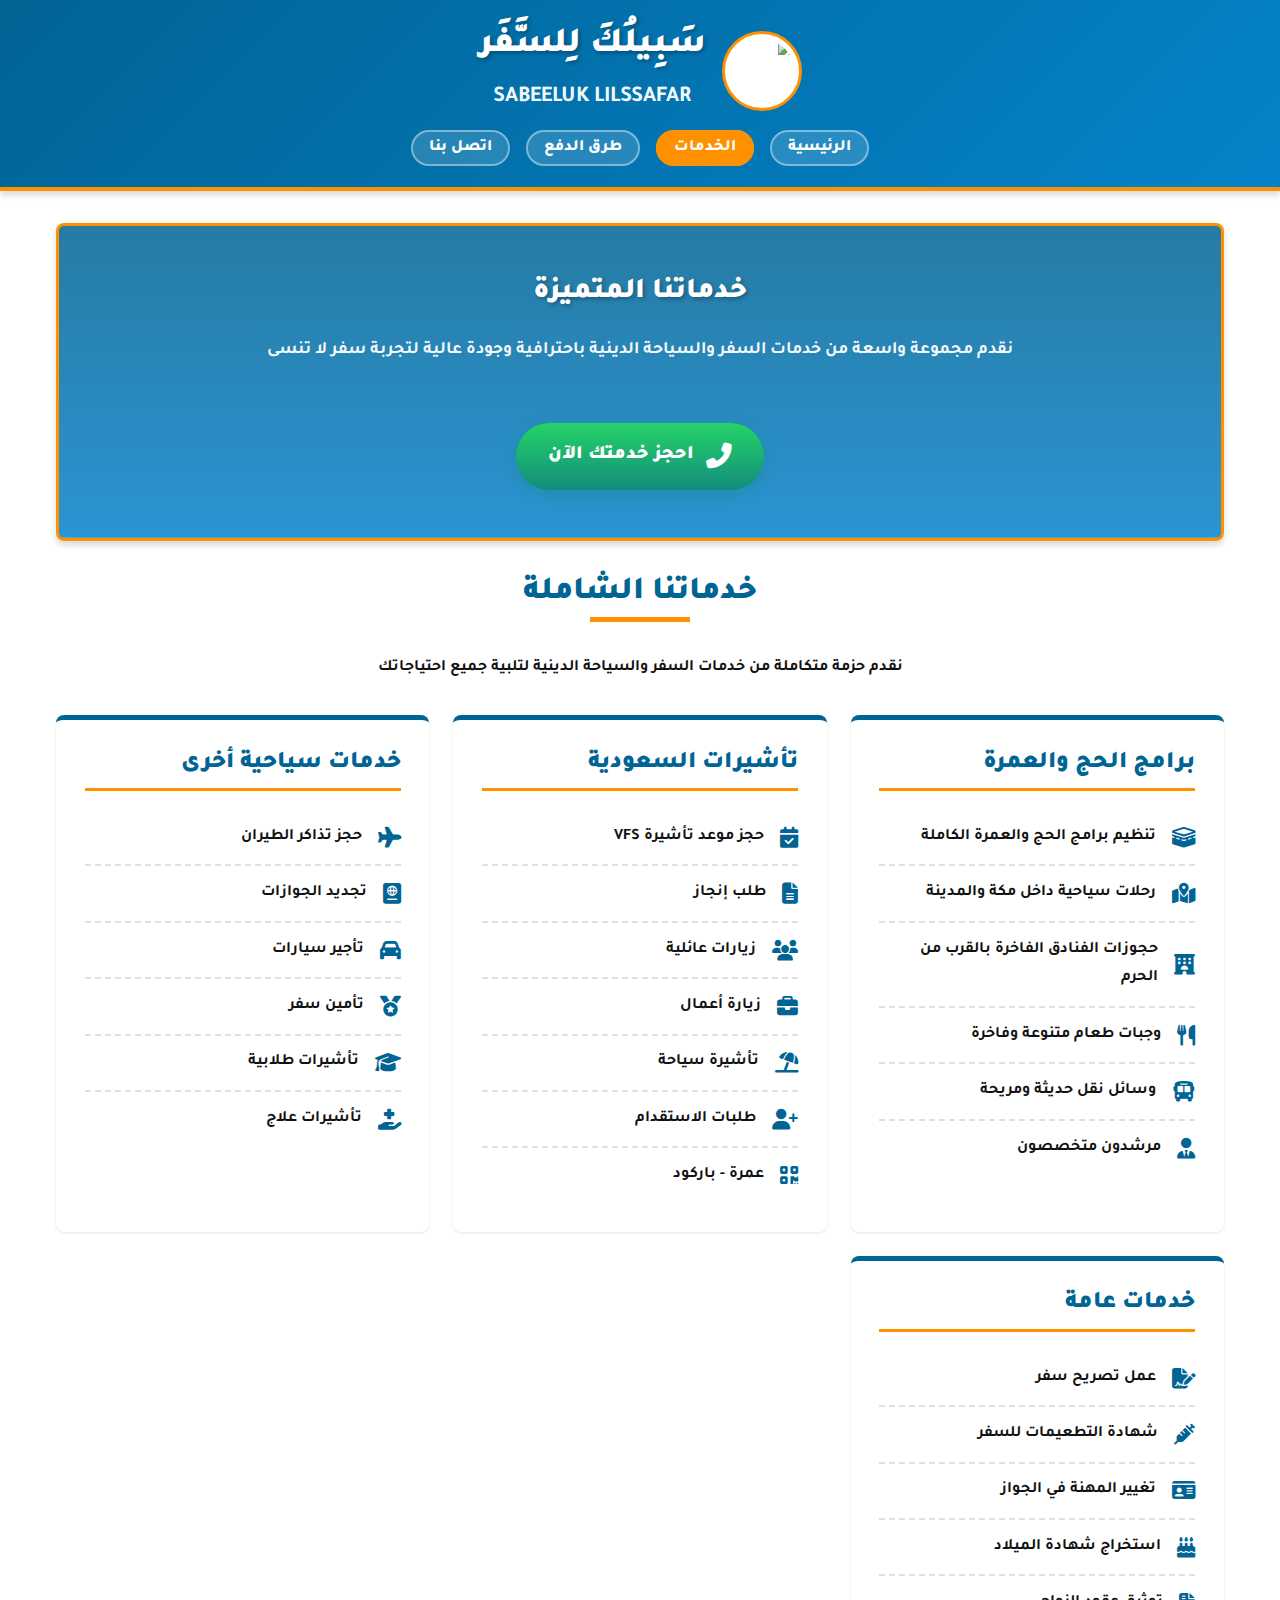
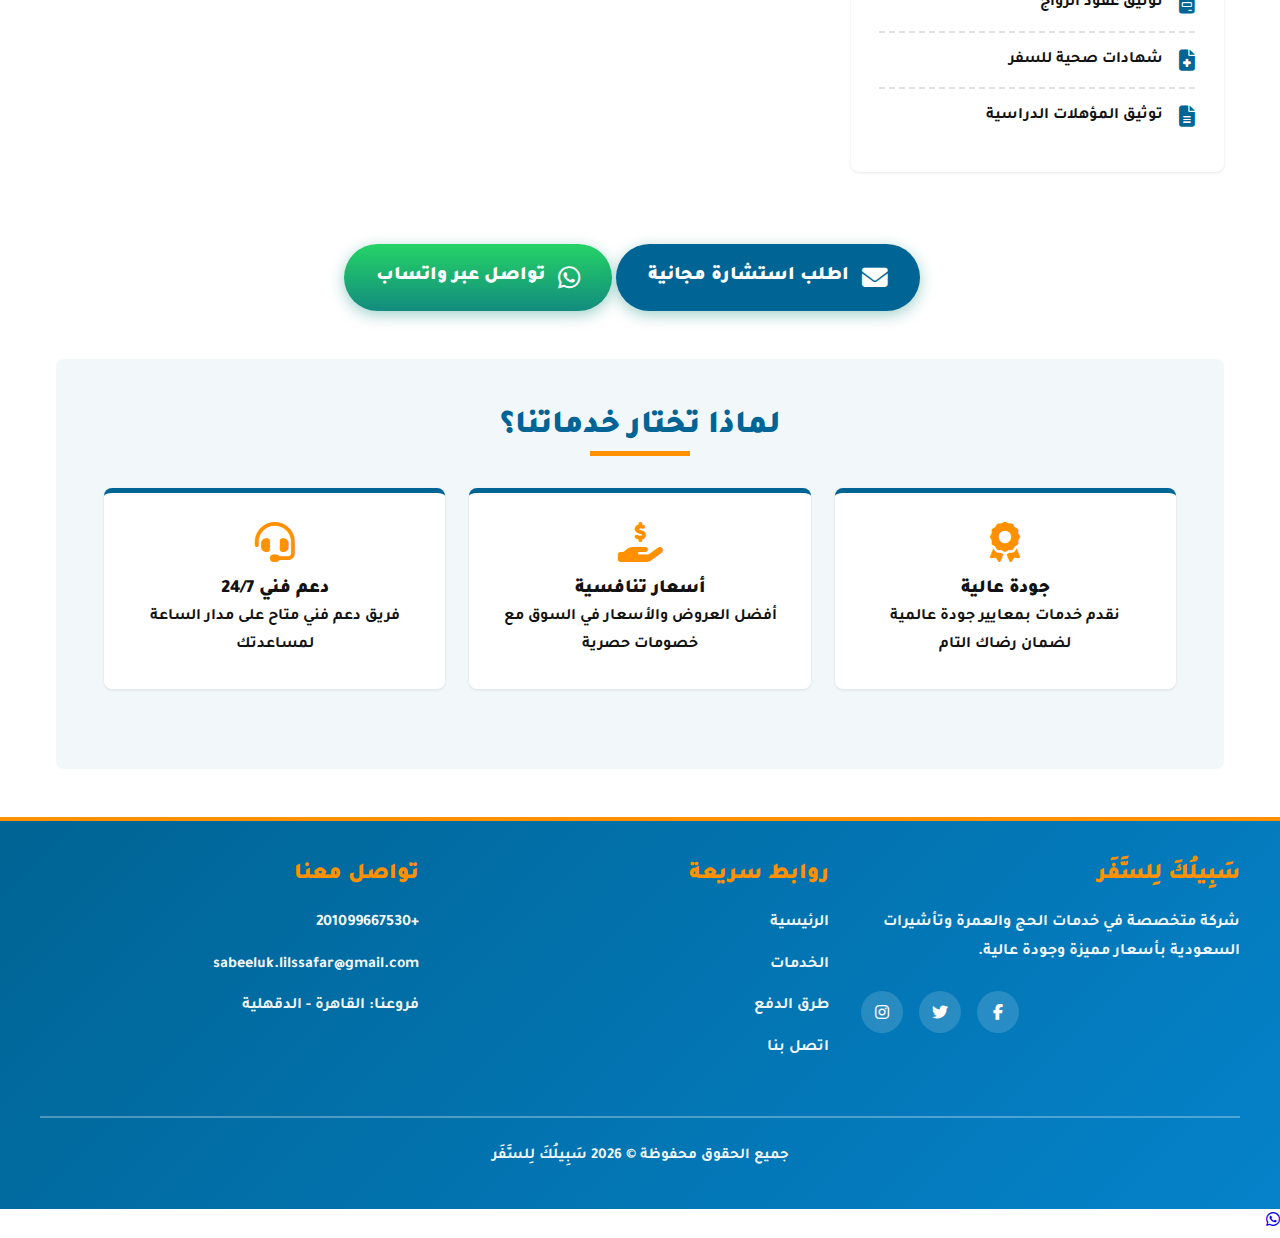
==== services.html @ 31ff8c94 "Initial commit" ====
<!DOCTYPE html>
<html lang="ar" dir="rtl">
<head>
    <meta charset="UTF-8">
    <meta name="viewport" content="width=device-width, initial-scale=1.0">
    <title>خدماتنا - سَبِيلُكَ لِلسَّفَر | وكالة الحج والعمرة وتأشيرات السعودية</title>
    <meta name="description" content="استكشف خدماتنا المتميزة في الحج والعمرة، تأشيرات السعودية، حجز الطيران والفنادق، وخدمات السفر الأخرى بأسعار مميزة وجودة عالية">
    
    <!-- Open Graph / Social Media Meta Tags -->
    <meta property="og:title" content="خدماتنا - سَبِيلُكَ لِلسَّفَر">
    <meta property="og:description" content="استكشف خدماتنا المتميزة في الحج والعمرة، تأشيرات السعودية، حجز الطيران والفنادق، وخدمات السفر الأخرى">
    <meta property="og:url" content="https://elmohaseb-lsiyaha.netlify.app/services.html">
    <meta property="og:type" content="website">
    <meta property="og:image" content="https://elmohaseb-lsiyaha.netlify.app/images/logo.gif">
    
    <!-- Canonical URL -->
    <link rel="canonical" href="https://elmohaseb-lsiyaha.netlify.app/services.html">
    
    <!-- Fonts -->
    <link rel="preconnect" href="https://fonts.googleapis.com">
    <link rel="preconnect" href="https://fonts.gstatic.com" crossorigin>
    <link href="https://fonts.googleapis.com/css2?family=Tajawal:wght@400;500;700;800;900&display=swap" rel="stylesheet">
    
    <!-- Font Awesome -->
    <link rel="stylesheet" href="https://cdnjs.cloudflare.com/ajax/libs/font-awesome/6.4.2/css/all.min.css">
    
    <!-- Main CSS -->
    <style>
        :root {
            --primary-color: #006494;
            --primary-light: #0582CA;
            --secondary-color: #FFFFFF;
            --accent-color: #FF9100;
            --text-dark: #121212;
            --text-medium: #333333;
            --text-light: #FFFFFF;
            --whatsapp-color: #25D366;
            --whatsapp-dark: #128C7E;
            --white: #FFFFFF;
            --black: #000000;
            --shadow-sm: 0 1px 3px rgba(0, 0, 0, 0.1);
            --shadow-md: 0 4px 6px rgba(0, 0, 0, 0.15);
            --shadow-lg: 0 10px 20px rgba(0, 0, 0, 0.2);
            --border-radius: 8px;
            --transition: all 0.3s ease;
        }
        
        * {
            margin: 0;
            padding: 0;
            box-sizing: border-box;
        }
        
        body {
            font-family: 'Tajawal', system-ui, -apple-system, 'Segoe UI', Roboto, 'Helvetica Neue', Arial, sans-serif;
            color: var(--text-dark);
            line-height: 1.8;
            background-color: var(--secondary-color);
            font-weight: 700;
        }
        
        h1, h2, h3, h4, h5, h6 {
            font-weight: 900;
            line-height: 1.3;
        }
        
        a {
            text-decoration: none;
            transition: var(--transition);
        }
        
        img {
            max-width: 100%;
            height: auto;
        }

        /* Header Styles */
        header {
            background: linear-gradient(135deg, var(--primary-color), var(--primary-light));
            color: var(--text-light);
            padding: 1.5rem 0;
            text-align: center;
            position: relative;
            box-shadow: var(--shadow-md);
            border-bottom: 4px solid var(--accent-color);
        }
        
        .header-content {
            max-width: 1200px;
            margin: 0 auto;
            padding: 0 1rem;
            display: flex;
            flex-direction: column;
            align-items: center;
        }
        
        .logo-container {
            display: flex;
            align-items: center;
            gap: 1rem;
        }
        
        .logo-img {
            width: 80px;
            height: 80px;
            border-radius: 50%;
            border: 3px solid var(--accent-color);
            object-fit: contain;
            background-color: white;
            padding: 5px;
        }
        
        .company-name {
            font-size: 2.2rem;
            margin-bottom: 0.5rem;
            text-shadow: 2px 2px 4px rgba(0, 0, 0, 0.3);
            color: var(--white);
        }
        
        .company-name-en {
            font-size: 1.4rem;
            display: block;
            color: var(--white);
            opacity: 0.95;
            text-transform: uppercase;
        }
        
        /* Navigation */
        nav ul {
            list-style: none;
            display: flex;
            justify-content: center;
            flex-wrap: wrap;
            gap: 1rem;
            margin-top: 1rem;
        }
        
        nav ul li a {
            color: var(--text-light);
            font-size: 1rem;
            font-weight: 800;
            padding: 0.5rem 1rem;
            border-radius: 30px;
            border: 2px solid rgba(255, 255, 255, 0.4);
            background-color: rgba(255, 255, 255, 0.15);
        }
        
        nav ul li a:hover {
            color: var(--accent-color);
            border-color: var(--accent-color);
            background-color: rgba(255, 255, 255, 0.25);
        }
        
        nav ul li a.active {
            background-color: var(--accent-color);
            color: white;
            border-color: var(--accent-color);
        }

        /* Main Content */
        main {
            max-width: 1200px;
            margin: 2rem auto;
            padding: 0 1rem;
        }
        
        /* Hero Section */
        .hero {
            background: linear-gradient(rgba(0, 100, 148, 0.85), rgba(5, 130, 202, 0.85)), url('images/kaaba-bg.jpg');
            background-size: cover;
            background-position: center;
            color: var(--text-light);
            text-align: center;
            padding: 3rem 1rem;
            border-radius: var(--border-radius);
            margin-bottom: 2rem;
            box-shadow: var(--shadow-md);
            border: 3px solid var(--accent-color);
        }
        
        .hero h2 {
            font-size: 1.8rem;
            margin-bottom: 1.5rem;
            text-shadow: 2px 2px 4px rgba(0, 0, 0, 0.3);
        }
        
        .hero p {
            font-size: 1.1rem;
            max-width: 800px;
            margin: 0 auto 2rem;
            color: rgba(255, 255, 255, 0.95);
        }
        
        /* Services Section */
        .section-title {
            font-size: 2rem;
            text-align: center;
            margin-bottom: 2rem;
            color: var(--primary-color);
            position: relative;
            padding-bottom: 0.5rem;
        }
        
        .section-title::after {
            content: '';
            position: absolute;
            bottom: 0;
            right: 50%;
            transform: translateX(50%);
            width: 100px;
            height: 5px;
            background-color: var(--accent-color);
        }
        
        .services-grid {
            display: grid;
            grid-template-columns: repeat(auto-fit, minmax(300px, 1fr));
            gap: 1.5rem;
            margin: 2rem 0;
        }
        
        .service-box {
            background: var(--white);
            border-radius: var(--border-radius);
            padding: 1.8rem;
            box-shadow: var(--shadow-sm);
            border-top: 5px solid var(--primary-color);
            transition: var(--transition);
        }
        
        .service-box:hover {
            transform: translateY(-5px);
            box-shadow: var(--shadow-lg);
        }
        
        .service-box h2 {
            color: var(--primary-color);
            font-size: 1.5rem;
            margin-bottom: 1.2rem;
            padding-bottom: 0.5rem;
            border-bottom: 3px solid var(--accent-color);
        }
        
        .service-list {
            list-style: none;
        }
        
        .service-list li {
            padding: 0.8rem 0;
            border-bottom: 2px dashed #e0e0e0;
            display: flex;
            align-items: center;
        }
        
        .service-list li:last-child {
            border-bottom: none;
        }
        
        .service-list li i {
            margin-left: 1rem;
            color: var(--primary-color);
            font-size: 1.3rem;
        }
        
        /* WhatsApp Button */
        .whatsapp-btn {
            display: inline-flex;
            align-items: center;
            justify-content: center;
            background: linear-gradient(to bottom, var(--whatsapp-color), var(--whatsapp-dark));
            color: #fff;
            padding: 1rem 2rem;
            border-radius: 50px;
            font-size: 1.2rem;
            font-weight: 900;
            margin: 1.5rem auto 0;
            box-shadow: 0 4px 15px rgba(18, 140, 126, 0.4);
            transition: var(--transition);
        }
        
        .whatsapp-btn:hover {
            background: var(--whatsapp-dark);
            transform: translateY(-2px);
            box-shadow: 0 6px 20px rgba(7, 94, 84, 0.5);
        }
        
        .whatsapp-btn i {
            margin-left: 0.8rem;
            font-size: 1.6rem;
        }

        /* Footer */
        footer {
            background: linear-gradient(135deg, var(--primary-color), var(--primary-light));
            color: var(--text-light);
            text-align: center;
            padding: 2.5rem;
            margin-top: 3rem;
            border-top: 4px solid var(--accent-color);
        }
        
        .footer-content {
            max-width: 1200px;
            margin: 0 auto;
            display: grid;
            grid-template-columns: repeat(auto-fit, minmax(250px, 1fr));
            gap: 2rem;
            text-align: right;
        }
        
        .footer-section h3 {
            font-size: 1.4rem;
            margin-bottom: 1.2rem;
            color: var(--accent-color);
        }
        
        .footer-section p, .footer-section a {
            color: rgba(255, 255, 255, 0.95);
            margin-bottom: 0.8rem;
            display: block;
        }
        
        .footer-section a:hover {
            color: var(--accent-color);
            padding-right: 5px;
        }
        
        .social-icons {
            display: flex;
            gap: 1rem;
            margin-top: 1.5rem;
            justify-content: flex-end;
        }
        
        .social-icons a {
            display: inline-flex;
            align-items: center;
            justify-content: center;
            width: 42px;
            height: 42px;
            background: rgba(255, 255, 255, 0.15);
            border-radius: 50%;
            color: var(--white);
            transition: var(--transition);
        }
        
        .social-icons a:hover {
            background: var(--accent-color);
            transform: translateY(-3px);
            color: var(--primary-color);
        }
        
        .copyright {
            margin-top: 2.5rem;
            padding-top: 1.5rem;
            border-top: 2px solid rgba(255, 255, 255, 0.3);
            font-size: 0.95rem;
            color: rgba(255, 255, 255, 0.95);
        }
        
        /* Responsive Design */
        @media (max-width: 768px) {
            .services-grid {
                grid-template-columns: 1fr;
            }
            
            .footer-content {
                grid-template-columns: 1fr;
                text-align: center;
            }
            
            .social-icons {
                justify-content: center;
            }
        }
    </style>
</head>
<body>
    <header>
        <div class="header-content">
            <div class="logo-container">
                <img src="images/logo.gif" alt="شعار سَبِيلُكَ لِلسَّفَر" class="logo-img">
                <div>
                    <h1 class="company-name">سَبِيلُكَ لِلسَّفَر</h1>
                    <span class="company-name-en">SABEELUK LILSSAFAR</span>
                </div>
            </div>
            <nav>
                <ul>
                    <li><a href="index.html">الرئيسية</a></li>
                    <li><a href="services.html" class="active">الخدمات</a></li>
                    <li><a href="payment.html">طرق الدفع</a></li>
                    <li><a href="contact.html">اتصل بنا</a></li>
                </ul>
            </nav>
        </div>
    </header>
    
    <main>
        <section class="hero">
            <h2>خدماتنا المتميزة</h2>
            <p>نقدم مجموعة واسعة من خدمات السفر والسياحة الدينية باحترافية وجودة عالية لتجربة سفر لا تنسى</p>
            <a href="contact.html" class="whatsapp-btn">
                <i class="fas fa-phone-alt"></i> احجز خدمتك الآن
            </a>
        </section>
        
        <section>
            <h2 class="section-title">خدماتنا الشاملة</h2>
            <p style="text-align: center; max-width: 800px; margin: 0 auto 2rem;">نقدم حزمة متكاملة من خدمات السفر والسياحة الدينية لتلبية جميع احتياجاتك</p>
            
            <div class="services-grid">
                <div class="service-box">
                    <h2>برامج الحج والعمرة</h2>
                    <ul class="service-list">
                        <li><i class="fas fa-kaaba"></i> تنظيم برامج الحج والعمرة الكاملة</li>
                        <li><i class="fas fa-map-marked-alt"></i> رحلات سياحية داخل مكة والمدينة</li>
                        <li><i class="fas fa-hotel"></i> حجوزات الفنادق الفاخرة بالقرب من الحرم</li>
                        <li><i class="fas fa-utensils"></i> وجبات طعام متنوعة وفاخرة</li>
                        <li><i class="fas fa-bus"></i> وسائل نقل حديثة ومريحة</li>
                        <li><i class="fas fa-user-tie"></i> مرشدون متخصصون</li>
                    </ul>
                </div>

                <div class="service-box">
                    <h2>تأشيرات السعودية</h2>
                    <ul class="service-list">
                        <li><i class="fas fa-calendar-check"></i> حجز موعد تأشيرة VFS</li>
                        <li><i class="fas fa-file-alt"></i> طلب إنجاز</li>
                        <li><i class="fas fa-users"></i> زيارات عائلية</li>
                        <li><i class="fas fa-briefcase"></i> زيارة أعمال</li>
                        <li><i class="fas fa-umbrella-beach"></i> تأشيرة سياحة</li>
                        <li><i class="fas fa-user-plus"></i> طلبات الاستقدام</li>
                        <li><i class="fas fa-qrcode"></i> عمرة - باركود</li>
                    </ul>
                </div>
                
                <div class="service-box">
                    <h2>خدمات سياحية أخرى</h2>
                    <ul class="service-list">
                        <li><i class="fas fa-plane"></i> حجز تذاكر الطيران</li>
                        <li><i class="fas fa-passport"></i> تجديد الجوازات</li>
                        <li><i class="fas fa-car"></i> تأجير سيارات</li>
                        <li><i class="fas fa-medal"></i> تأمين سفر</li>
                        <li><i class="fas fa-graduation-cap"></i> تأشيرات طلابية</li>
                        <li><i class="fas fa-hand-holding-medical"></i> تأشيرات علاج</li>
                    </ul>
                </div>

                <div class="service-box">
                    <h2>خدمات عامة</h2>
                    <ul class="service-list">
                        <li><i class="fas fa-file-signature"></i> عمل تصريح سفر</li>
                        <li><i class="fas fa-syringe"></i> شهادة التطعيمات للسفر</li>
                        <li><i class="fas fa-id-card"></i> تغيير المهنة في الجواز</li>
                        <li><i class="fas fa-birthday-cake"></i> استخراج شهادة الميلاد</li>
                        <li><i class="fas fa-file-invoice"></i> توثيق عقود الزواج</li>
                        <li><i class="fas fa-file-medical"></i> شهادات صحية للسفر</li>
                        <li><i class="fas fa-file-alt"></i> توثيق المؤهلات الدراسية</li>
                    </ul>
                </div>
            </div>
            
            <div style="text-align: center; margin-top: 3rem;">
                <a href="contact.html" class="whatsapp-btn" style="background: var(--primary-color); margin-right: 1rem;">
                    <i class="fas fa-envelope"></i> اطلب استشارة مجانية
                </a>
                <a href="https://wa.me/message/FIW5CFX2HH2HF1" class="whatsapp-btn" target="_blank">
                    <i class="fab fa-whatsapp"></i> تواصل عبر واتساب
                </a>
            </div>
        </section>
        
        <section style="background: rgba(0, 100, 148, 0.05); padding: 3rem; border-radius: var(--border-radius); margin: 3rem 0; text-align: center;">
            <h2 class="section-title">لماذا تختار خدماتنا؟</h2>
            <div class="services-grid" style="grid-template-columns: repeat(auto-fit, minmax(250px, 1fr));">
                <div class="service-box" style="text-align: center;">
                    <i class="fas fa-award" style="font-size: 2.5rem; color: var(--accent-color); margin-bottom: 1rem;"></i>
                    <h3>جودة عالية</h3>
                    <p>نقدم خدمات بمعايير جودة عالمية لضمان رضاك التام</p>
                </div>
                <div class="service-box" style="text-align: center;">
                    <i class="fas fa-hand-holding-usd" style="font-size: 2.5rem; color: var(--accent-color); margin-bottom: 1rem;"></i>
                    <h3>أسعار تنافسية</h3>
                    <p>أفضل العروض والأسعار في السوق مع خصومات حصرية</p>
                </div>
                <div class="service-box" style="text-align: center;">
                    <i class="fas fa-headset" style="font-size: 2.5rem; color: var(--accent-color); margin-bottom: 1rem;"></i>
                    <h3>دعم فني 24/7</h3>
                    <p>فريق دعم فني متاح على مدار الساعة لمساعدتك</p>
                </div>
            </div>
        </section>
    </main>
    
    <footer>
        <div class="footer-content">
            <div class="footer-section">
                <h3>سَبِيلُكَ لِلسَّفَر</h3>
                <p>شركة متخصصة في خدمات الحج والعمرة وتأشيرات السعودية بأسعار مميزة وجودة عالية.</p>
                <div class="social-icons">
                    <a href="https://www.facebook.com/vc.tasheer.eg" target="_blank"><i class="fab fa-facebook-f"></i></a>
                    <a href="https://twitter.com/sabeeluk" target="_blank"><i class="fab fa-twitter"></i></a>
                    <a href="https://instagram.com/sabeeluk" target="_blank"><i class="fab fa-instagram"></i></a>
                </div>
            </div>
            
            <div class="footer-section">
                <h3>روابط سريعة</h3>
                <a href="index.html">الرئيسية</a>
                <a href="services.html">الخدمات</a>
                <a href="payment.html">طرق الدفع</a>
                <a href="contact.html">اتصل بنا</a>
            </div>
            
            <div class="footer-section">
                <h3>تواصل معنا</h3>
                <a href="tel:+201099667530">+201099667530</a>
                <a href="mailto:sabeeluk.lilssafar@gmail.com">sabeeluk.lilssafar@gmail.com</a>
                <p>فروعنا: القاهرة - الدقهلية</p>
            </div>
        </div>
        
        <div class="copyright">
            <p>جميع الحقوق محفوظة &copy; <span id="year"></span> سَبِيلُكَ لِلسَّفَر</p>
        </div>
    </footer>

    <!-- WhatsApp Floating Button -->
    <div class="whatsapp-float">
        <a href="https://wa.me/message/FIW5CFX2HH2HF1" target="_blank">
            <i class="fab fa-whatsapp"></i>
        </a>
    </div>

    <script>
        // Update copyright year automatically
        document.getElementById('year').textContent = new Date().getFullYear();
    </script>
</body>
</html>
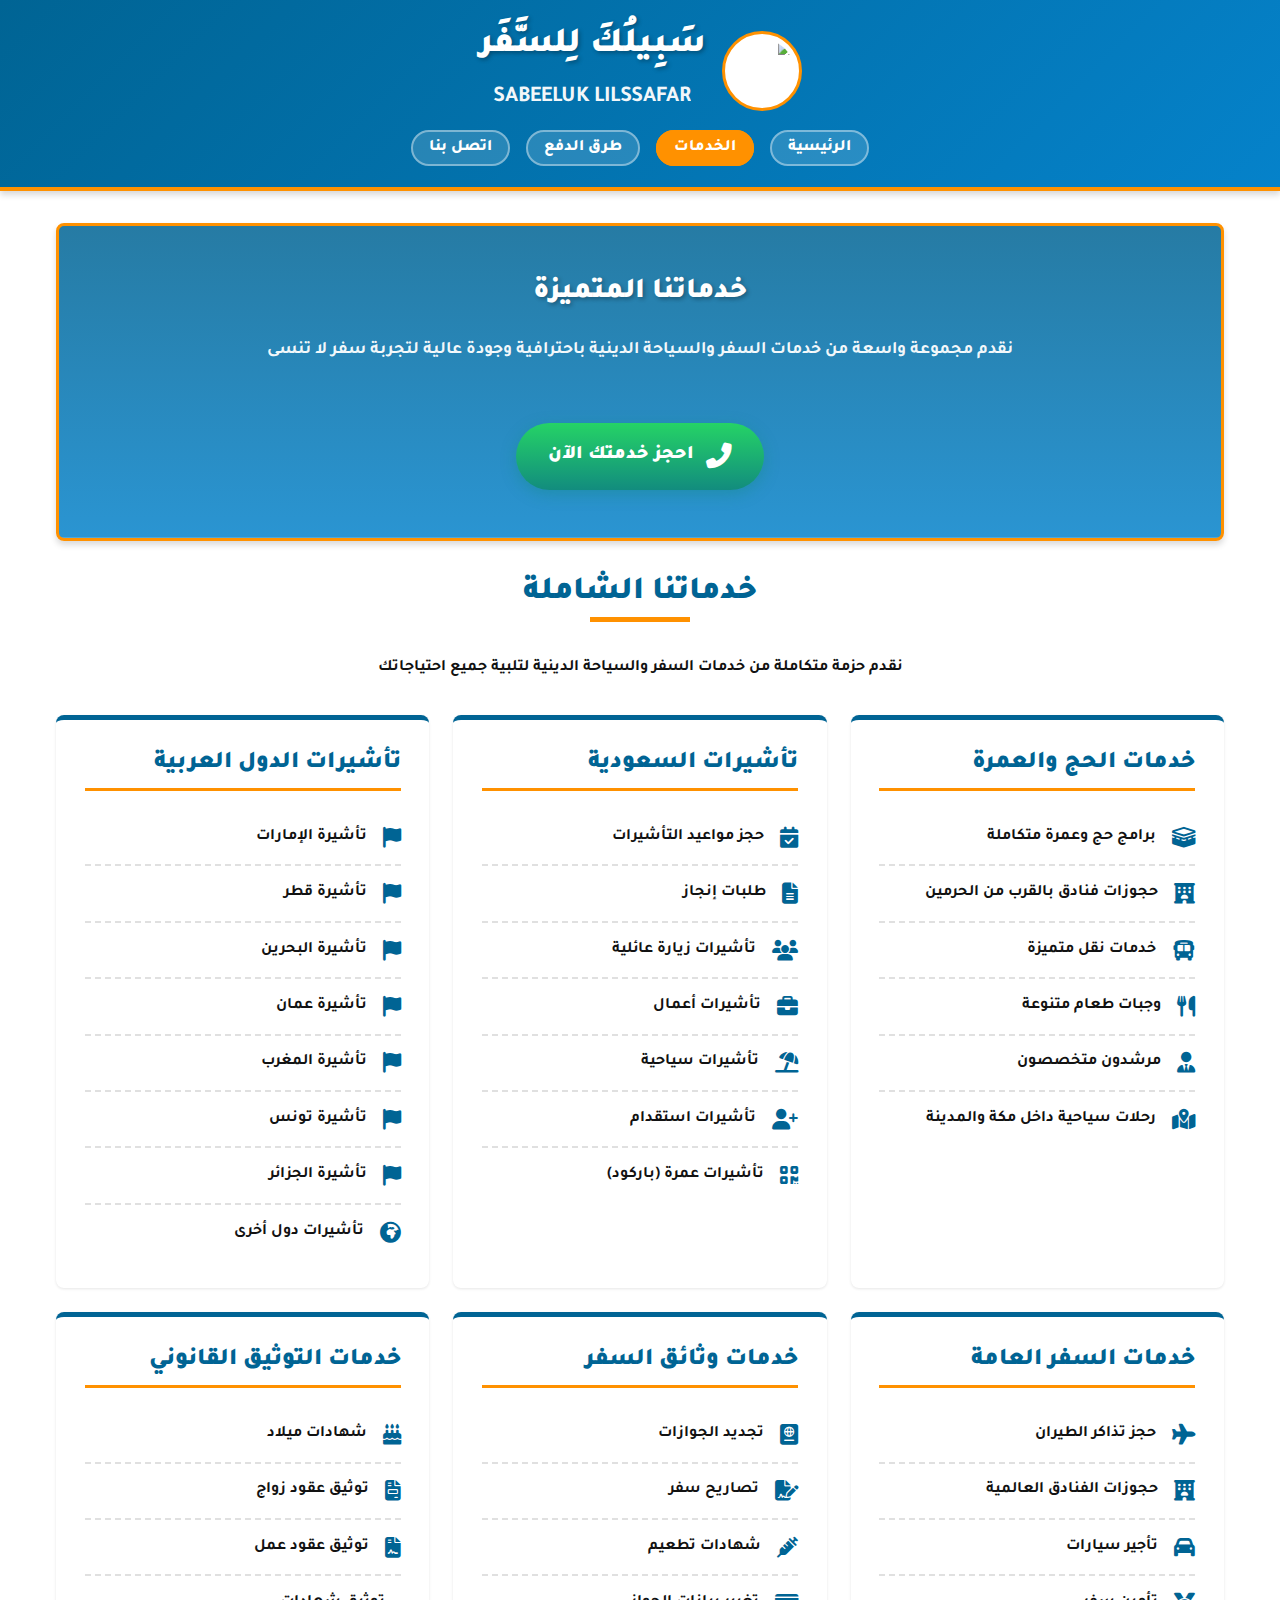
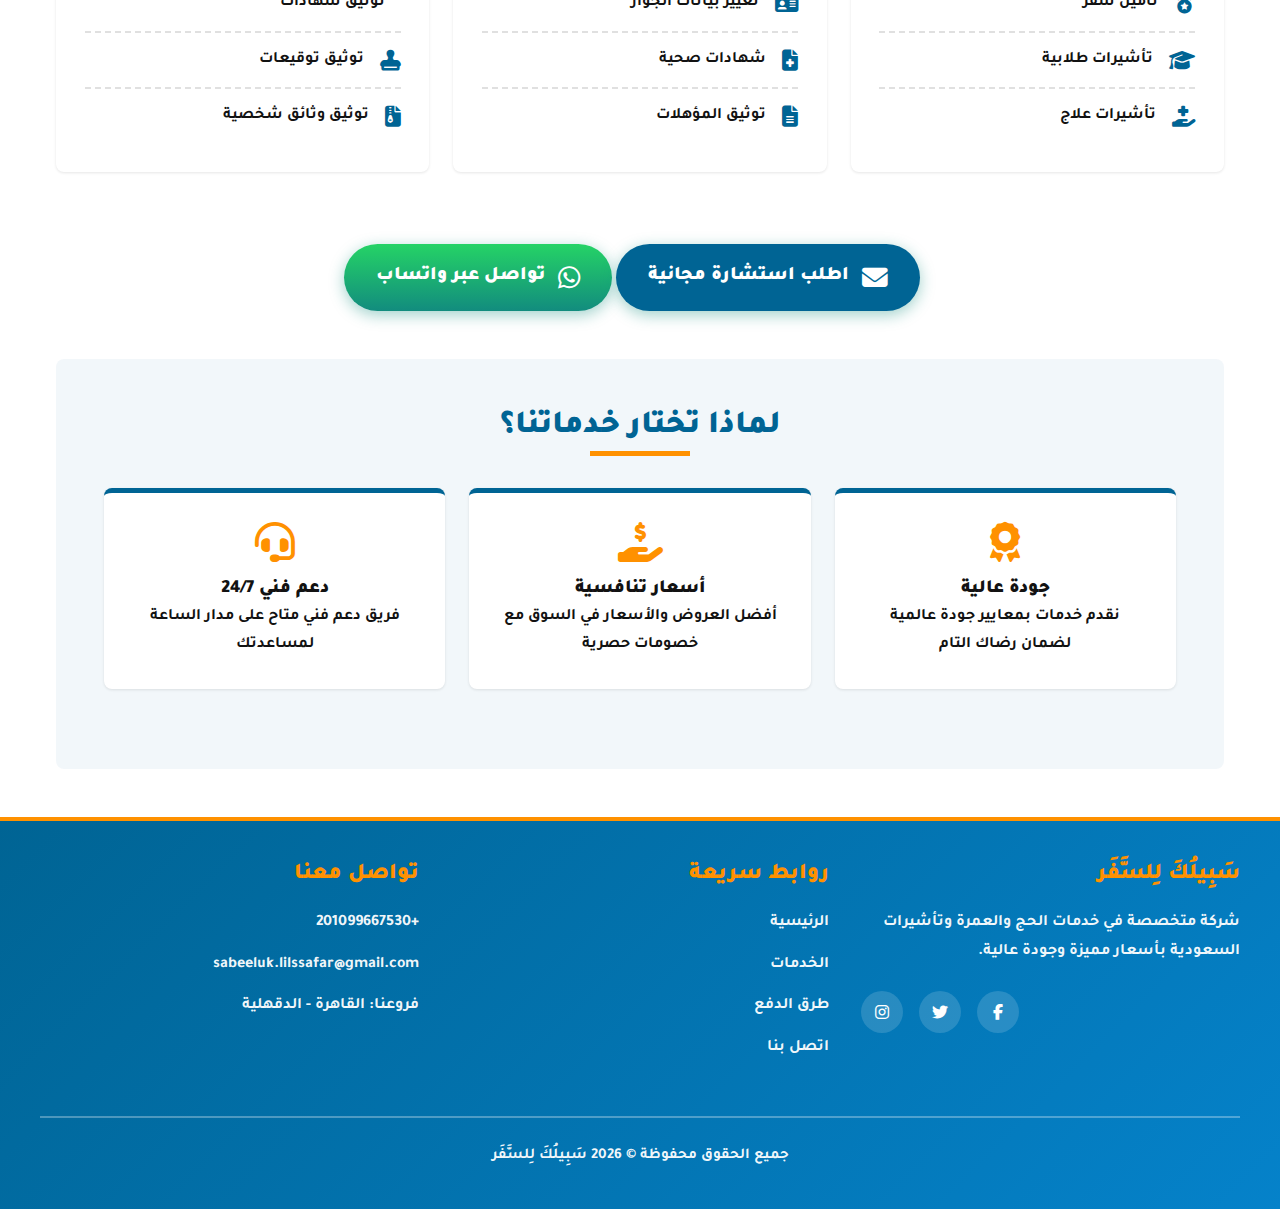
==== commit ec86860d: "Update services.html" ====
--- a/services.html
+++ b/services.html
@@ -411,35 +411,49 @@
             
             <div class="services-grid">
                 <div class="service-box">
-                    <h2>برامج الحج والعمرة</h2>
+                    <h2>خدمات الحج والعمرة</h2>
                     <ul class="service-list">
-                        <li><i class="fas fa-kaaba"></i> تنظيم برامج الحج والعمرة الكاملة</li>
+                        <li><i class="fas fa-kaaba"></i> برامج حج وعمرة متكاملة</li>
+                        <li><i class="fas fa-hotel"></i> حجوزات فنادق بالقرب من الحرمين</li>
+                        <li><i class="fas fa-bus"></i> خدمات نقل متميزة</li>
+                        <li><i class="fas fa-utensils"></i> وجبات طعام متنوعة</li>
+                        <li><i class="fas fa-user-tie"></i> مرشدون متخصصون</li>
                         <li><i class="fas fa-map-marked-alt"></i> رحلات سياحية داخل مكة والمدينة</li>
-                        <li><i class="fas fa-hotel"></i> حجوزات الفنادق الفاخرة بالقرب من الحرم</li>
-                        <li><i class="fas fa-utensils"></i> وجبات طعام متنوعة وفاخرة</li>
-                        <li><i class="fas fa-bus"></i> وسائل نقل حديثة ومريحة</li>
-                        <li><i class="fas fa-user-tie"></i> مرشدون متخصصون</li>
                     </ul>
                 </div>
 
                 <div class="service-box">
                     <h2>تأشيرات السعودية</h2>
                     <ul class="service-list">
-                        <li><i class="fas fa-calendar-check"></i> حجز موعد تأشيرة VFS</li>
-                        <li><i class="fas fa-file-alt"></i> طلب إنجاز</li>
-                        <li><i class="fas fa-users"></i> زيارات عائلية</li>
-                        <li><i class="fas fa-briefcase"></i> زيارة أعمال</li>
-                        <li><i class="fas fa-umbrella-beach"></i> تأشيرة سياحة</li>
-                        <li><i class="fas fa-user-plus"></i> طلبات الاستقدام</li>
-                        <li><i class="fas fa-qrcode"></i> عمرة - باركود</li>
+                        <li><i class="fas fa-calendar-check"></i> حجز مواعيد التأشيرات</li>
+                        <li><i class="fas fa-file-alt"></i> طلبات إنجاز</li>
+                        <li><i class="fas fa-users"></i> تأشيرات زيارة عائلية</li>
+                        <li><i class="fas fa-briefcase"></i> تأشيرات أعمال</li>
+                        <li><i class="fas fa-umbrella-beach"></i> تأشيرات سياحية</li>
+                        <li><i class="fas fa-user-plus"></i> تأشيرات استقدام</li>
+                        <li><i class="fas fa-qrcode"></i> تأشيرات عمرة (باركود)</li>
                     </ul>
                 </div>
                 
                 <div class="service-box">
-                    <h2>خدمات سياحية أخرى</h2>
+                    <h2>تأشيرات الدول العربية</h2>
+                    <ul class="service-list">
+                        <li><i class="fas fa-flag"></i> تأشيرة الإمارات</li>
+                        <li><i class="fas fa-flag"></i> تأشيرة قطر</li>
+                        <li><i class="fas fa-flag"></i> تأشيرة البحرين</li>
+                        <li><i class="fas fa-flag"></i> تأشيرة عمان</li>
+                        <li><i class="fas fa-flag"></i> تأشيرة المغرب</li>
+                        <li><i class="fas fa-flag"></i> تأشيرة تونس</li>
+                        <li><i class="fas fa-flag"></i> تأشيرة الجزائر</li>
+                        <li><i class="fas fa-globe-africa"></i> تأشيرات دول أخرى</li>
+                    </ul>
+                </div>
+
+                <div class="service-box">
+                    <h2>خدمات السفر العامة</h2>
                     <ul class="service-list">
                         <li><i class="fas fa-plane"></i> حجز تذاكر الطيران</li>
-                        <li><i class="fas fa-passport"></i> تجديد الجوازات</li>
+                        <li><i class="fas fa-hotel"></i> حجوزات الفنادق العالمية</li>
                         <li><i class="fas fa-car"></i> تأجير سيارات</li>
                         <li><i class="fas fa-medal"></i> تأمين سفر</li>
                         <li><i class="fas fa-graduation-cap"></i> تأشيرات طلابية</li>
@@ -448,15 +462,26 @@
                 </div>
 
                 <div class="service-box">
-                    <h2>خدمات عامة</h2>
+                    <h2>خدمات وثائق السفر</h2>
                     <ul class="service-list">
-                        <li><i class="fas fa-file-signature"></i> عمل تصريح سفر</li>
-                        <li><i class="fas fa-syringe"></i> شهادة التطعيمات للسفر</li>
-                        <li><i class="fas fa-id-card"></i> تغيير المهنة في الجواز</li>
-                        <li><i class="fas fa-birthday-cake"></i> استخراج شهادة الميلاد</li>
-                        <li><i class="fas fa-file-invoice"></i> توثيق عقود الزواج</li>
-                        <li><i class="fas fa-file-medical"></i> شهادات صحية للسفر</li>
-                        <li><i class="fas fa-file-alt"></i> توثيق المؤهلات الدراسية</li>
+                        <li><i class="fas fa-passport"></i> تجديد الجوازات</li>
+                        <li><i class="fas fa-file-signature"></i> تصاريح سفر</li>
+                        <li><i class="fas fa-syringe"></i> شهادات تطعيم</li>
+                        <li><i class="fas fa-id-card"></i> تغيير بيانات الجواز</li>
+                        <li><i class="fas fa-file-medical"></i> شهادات صحية</li>
+                        <li><i class="fas fa-file-alt"></i> توثيق المؤهلات</li>
+                    </ul>
+                </div>
+
+                <div class="service-box">
+                    <h2>خدمات التوثيق القانوني</h2>
+                    <ul class="service-list">
+                        <li><i class="fas fa-birthday-cake"></i> شهادات ميلاد</li>
+                        <li><i class="fas fa-file-invoice"></i> توثيق عقود زواج</li>
+                        <li><i class="fas fa-file-contract"></i> توثيق عقود عمل</li>
+                        <li><i class="fas fa-file-certificate"></i> توثيق شهادات</li>
+                        <li><i class="fas fa-stamp"></i> توثيق توقيعات</li>
+                        <li><i class="fas fa-file-archive"></i> توثيق وثائق شخصية</li>
                     </ul>
                 </div>
             </div>
@@ -526,16 +551,9 @@
         </div>
     </footer>
 
-    <!-- WhatsApp Floating Button -->
-    <div class="whatsapp-float">
-        <a href="https://wa.me/message/FIW5CFX2HH2HF1" target="_blank">
-            <i class="fab fa-whatsapp"></i>
-        </a>
-    </div>
-
     <script>
         // Update copyright year automatically
         document.getElementById('year').textContent = new Date().getFullYear();
     </script>
 </body>
-</html>+</html>
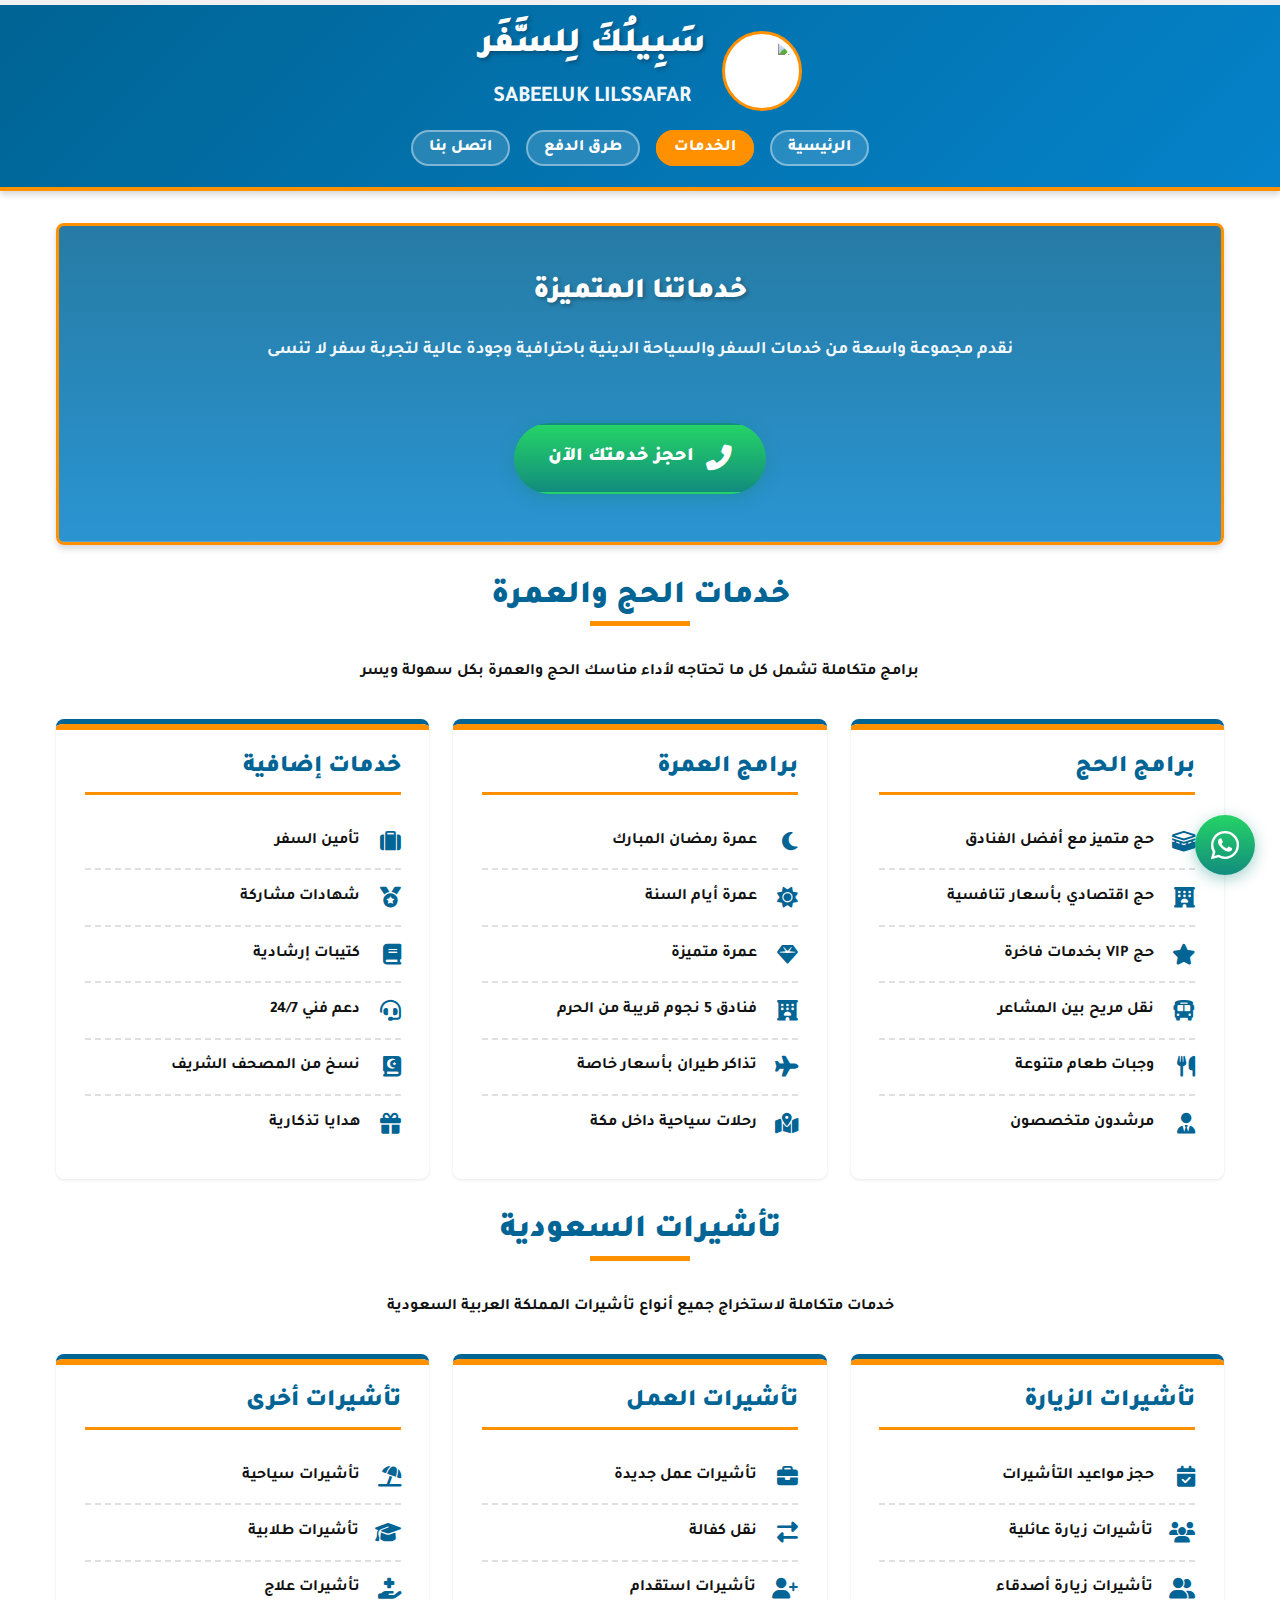
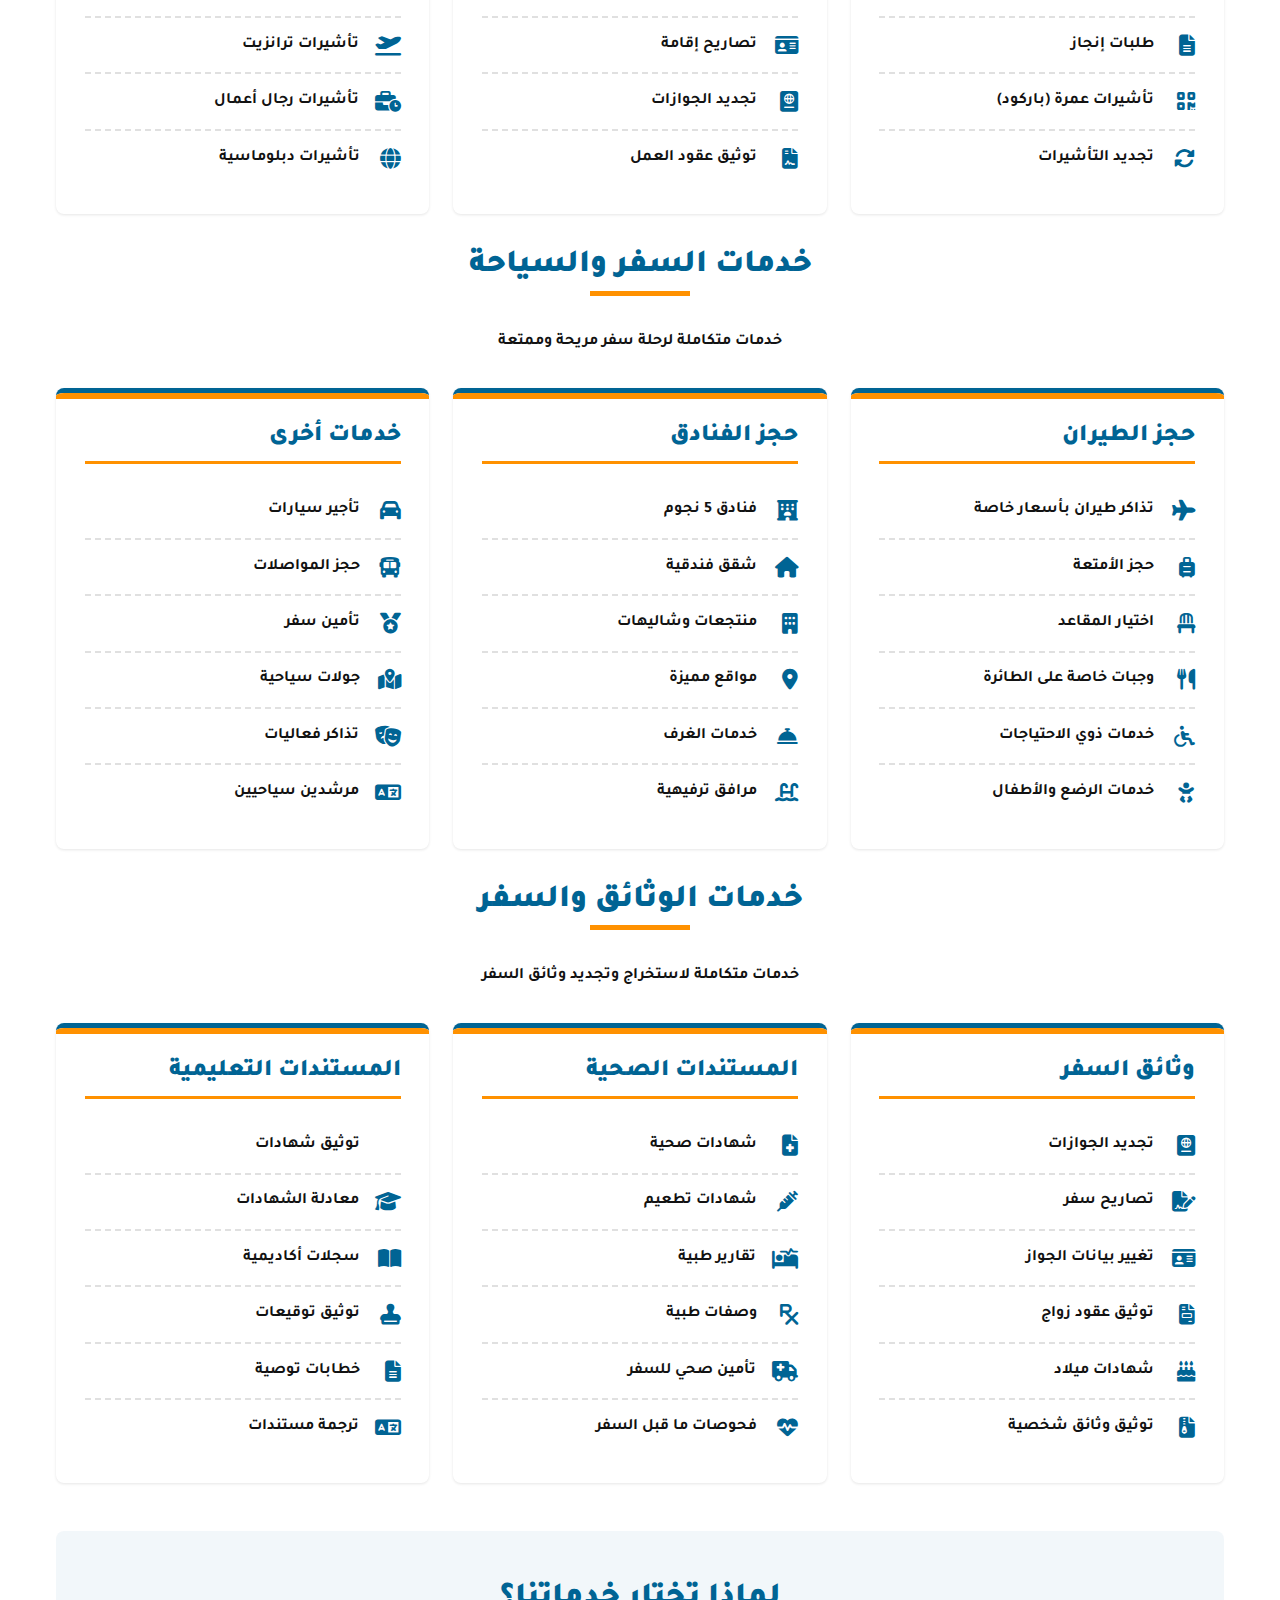
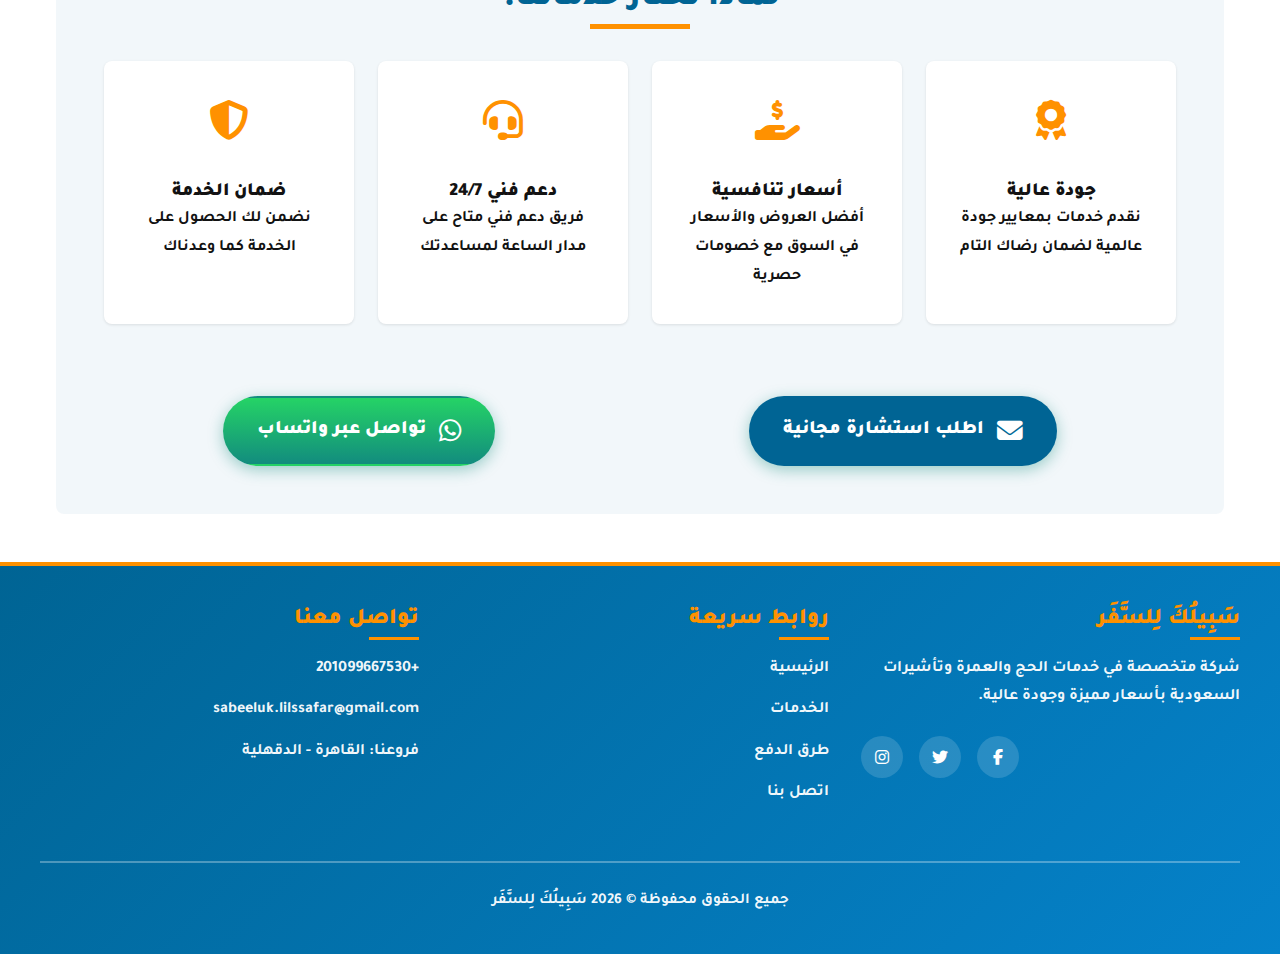
==== commit e23df512: "Update services.html" ====
--- a/services.html
+++ b/services.html
@@ -43,6 +43,8 @@
             --shadow-lg: 0 10px 20px rgba(0, 0, 0, 0.2);
             --border-radius: 8px;
             --transition: all 0.3s ease;
+            --error-color: #d32f2f;
+            --success-color: #388e3c;
         }
         
         * {
@@ -57,6 +59,8 @@
             line-height: 1.8;
             background-color: var(--secondary-color);
             font-weight: 700;
+            -webkit-font-smoothing: antialiased;
+            text-rendering: optimizeLegibility;
         }
         
         h1, h2, h3, h4, h5, h6 {
@@ -72,6 +76,25 @@
         img {
             max-width: 100%;
             height: auto;
+            display: block;
+        }
+
+        /* Progress Bar */
+        .progress-container {
+            width: 100%;
+            height: 5px;
+            background: #f1f1f1;
+            position: fixed;
+            top: 0;
+            left: 0;
+            z-index: 1000;
+        }
+        
+        .progress-bar {
+            height: 5px;
+            background: var(--accent-color);
+            width: 0%;
+            transition: width 0.1s;
         }
 
         /* Header Styles */
@@ -82,6 +105,7 @@
             text-align: center;
             position: relative;
             box-shadow: var(--shadow-md);
+            z-index: 100;
             border-bottom: 4px solid var(--accent-color);
         }
         
@@ -176,6 +200,13 @@
             margin-bottom: 2rem;
             box-shadow: var(--shadow-md);
             border: 3px solid var(--accent-color);
+            position: relative;
+            overflow: hidden;
+        }
+        
+        .hero-content {
+            position: relative;
+            z-index: 2;
         }
         
         .hero h2 {
@@ -226,6 +257,18 @@
             box-shadow: var(--shadow-sm);
             border-top: 5px solid var(--primary-color);
             transition: var(--transition);
+            position: relative;
+            overflow: hidden;
+        }
+        
+        .service-box::before {
+            content: '';
+            position: absolute;
+            top: 0;
+            left: 0;
+            width: 100%;
+            height: 6px;
+            background-color: var(--accent-color);
         }
         
         .service-box:hover {
@@ -260,6 +303,7 @@
             margin-left: 1rem;
             color: var(--primary-color);
             font-size: 1.3rem;
+            min-width: 25px;
         }
         
         /* WhatsApp Button */
@@ -276,12 +320,15 @@
             margin: 1.5rem auto 0;
             box-shadow: 0 4px 15px rgba(18, 140, 126, 0.4);
             transition: var(--transition);
+            border: 2px solid transparent;
+            min-width: 200px;
         }
         
         .whatsapp-btn:hover {
             background: var(--whatsapp-dark);
             transform: translateY(-2px);
             box-shadow: 0 6px 20px rgba(7, 94, 84, 0.5);
+            border-color: var(--white);
         }
         
         .whatsapp-btn i {
@@ -289,6 +336,72 @@
             font-size: 1.6rem;
         }
 
+        /* WhatsApp Floating Button */
+        .whatsapp-float {
+            position: fixed;
+            bottom: 25px;
+            right: 25px;
+            width: 60px;
+            height: 60px;
+            background: linear-gradient(to bottom, var(--whatsapp-color), var(--whatsapp-dark));
+            color: white;
+            border-radius: 50%;
+            display: flex;
+            align-items: center;
+            justify-content: center;
+            font-size: 2rem;
+            box-shadow: 0 4px 15px rgba(18, 140, 126, 0.4);
+            z-index: 99;
+            transition: var(--transition);
+            animation: pulse 2s infinite;
+        }
+        
+        .whatsapp-float:hover {
+            transform: scale(1.1);
+            animation: none;
+        }
+        
+        @keyframes pulse {
+            0% { transform: scale(1); }
+            50% { transform: scale(1.1); }
+            100% { transform: scale(1); }
+        }
+        
+        /* Why Choose Us Section */
+        .why-choose-us {
+            background: rgba(0, 100, 148, 0.05);
+            padding: 3rem;
+            border-radius: var(--border-radius);
+            margin: 3rem 0;
+            text-align: center;
+        }
+        
+        .features-grid {
+            display: grid;
+            grid-template-columns: repeat(auto-fit, minmax(250px, 1fr));
+            gap: 1.5rem;
+            margin-top: 2rem;
+        }
+        
+        .feature-box {
+            background: var(--white);
+            padding: 2rem;
+            border-radius: var(--border-radius);
+            box-shadow: var(--shadow-sm);
+            transition: var(--transition);
+        }
+        
+        .feature-box:hover {
+            transform: translateY(-5px);
+            box-shadow: var(--shadow-md);
+        }
+        
+        .feature-icon {
+            font-size: 2.5rem;
+            color: var(--accent-color);
+            margin-bottom: 1rem;
+        }
+        
         /* Footer */
         footer {
             background: linear-gradient(135deg, var(--primary-color), var(--primary-light));
@@ -312,6 +425,18 @@
             font-size: 1.4rem;
             margin-bottom: 1.2rem;
             color: var(--accent-color);
+            position: relative;
+            display: inline-block;
+        }
+        
+        .footer-section h3::after {
+            content: '';
+            position: absolute;
+            bottom: -5px;
+            right: 0;
+            width: 50px;
+            height: 3px;
+            background-color: var(--accent-color);
         }
         
         .footer-section p, .footer-section a {
@@ -358,6 +483,42 @@
             color: rgba(255, 255, 255, 0.95);
         }
         
+        /* Back to Top Button */
+        .back-to-top {
+            position: fixed;
+            bottom: 25px;
+            left: 25px;
+            background: var(--accent-color);
+            color: var(--primary-color);
+            width: 55px;
+            height: 55px;
+            border-radius: 50%;
+            display: flex;
+            align-items: center;
+            justify-content: center;
+            font-size: 1.4rem;
+            cursor: pointer;
+            opacity: 0;
+            visibility: hidden;
+            z-index: 99;
+            box-shadow: var(--shadow-md);
+            border: none;
+            transition: var(--transition);
+            border: 3px solid var(--primary-color);
+        }
+        
+        .back-to-top.active {
+            opacity: 1;
+            visibility: visible;
+        }
+        
+        .back-to-top:hover {
+            background: var(--primary-color);
+            transform: translateY(-3px);
+            color: var(--accent-color);
+            border-color: var(--accent-color);
+        }
+        
         /* Responsive Design */
         @media (max-width: 768px) {
             .services-grid {
@@ -372,10 +533,19 @@
             .social-icons {
                 justify-content: center;
             }
+            
+            .footer-section h3::after {
+                right: 50%;
+                transform: translateX(50%);
+            }
         }
     </style>
 </head>
 <body>
+    <div class="progress-container">
+        <div class="progress-bar" id="progressBar"></div>
+    </div>
+    
     <header>
         <div class="header-content">
             <div class="logo-container">
@@ -398,122 +568,230 @@
     
     <main>
         <section class="hero">
-            <h2>خدماتنا المتميزة</h2>
-            <p>نقدم مجموعة واسعة من خدمات السفر والسياحة الدينية باحترافية وجودة عالية لتجربة سفر لا تنسى</p>
-            <a href="contact.html" class="whatsapp-btn">
-                <i class="fas fa-phone-alt"></i> احجز خدمتك الآن
-            </a>
+            <div class="hero-content">
+                <h2>خدماتنا المتميزة</h2>
+                <p>نقدم مجموعة واسعة من خدمات السفر والسياحة الدينية باحترافية وجودة عالية لتجربة سفر لا تنسى</p>
+                <a href="contact.html" class="whatsapp-btn">
+                    <i class="fas fa-phone-alt"></i> احجز خدمتك الآن
+                </a>
+            </div>
         </section>
         
-        <section>
-            <h2 class="section-title">خدماتنا الشاملة</h2>
-            <p style="text-align: center; max-width: 800px; margin: 0 auto 2rem;">نقدم حزمة متكاملة من خدمات السفر والسياحة الدينية لتلبية جميع احتياجاتك</p>
+        <section id="hajj">
+            <h2 class="section-title">خدمات الحج والعمرة</h2>
+            <p style="text-align: center; max-width: 800px; margin: 0 auto 2rem;">برامج متكاملة تشمل كل ما تحتاجه لأداء مناسك الحج والعمرة بكل سهولة ويسر</p>
             
             <div class="services-grid">
                 <div class="service-box">
-                    <h2>خدمات الحج والعمرة</h2>
-                    <ul class="service-list">
-                        <li><i class="fas fa-kaaba"></i> برامج حج وعمرة متكاملة</li>
-                        <li><i class="fas fa-hotel"></i> حجوزات فنادق بالقرب من الحرمين</li>
-                        <li><i class="fas fa-bus"></i> خدمات نقل متميزة</li>
+                    <h2>برامج الحج</h2>
+                    <ul class="service-list">
+                        <li><i class="fas fa-kaaba"></i> حج متميز مع أفضل الفنادق</li>
+                        <li><i class="fas fa-hotel"></i> حج اقتصادي بأسعار تنافسية</li>
+                        <li><i class="fas fa-star"></i> حج VIP بخدمات فاخرة</li>
+                        <li><i class="fas fa-bus"></i> نقل مريح بين المشاعر</li>
                         <li><i class="fas fa-utensils"></i> وجبات طعام متنوعة</li>
                         <li><i class="fas fa-user-tie"></i> مرشدون متخصصون</li>
-                        <li><i class="fas fa-map-marked-alt"></i> رحلات سياحية داخل مكة والمدينة</li>
-                    </ul>
-                </div>
-
-                <div class="service-box">
-                    <h2>تأشيرات السعودية</h2>
+                    </ul>
+                </div>
+
+                <div class="service-box">
+                    <h2>برامج العمرة</h2>
+                    <ul class="service-list">
+                        <li><i class="fas fa-moon"></i> عمرة رمضان المبارك</li>
+                        <li><i class="fas fa-sun"></i> عمرة أيام السنة</li>
+                        <li><i class="fas fa-gem"></i> عمرة متميزة</li>
+                        <li><i class="fas fa-hotel"></i> فنادق 5 نجوم قريبة من الحرم</li>
+                        <li><i class="fas fa-plane"></i> تذاكر طيران بأسعار خاصة</li>
+                        <li><i class="fas fa-map-marked-alt"></i> رحلات سياحية داخل مكة</li>
+                    </ul>
+                </div>
+                
+                <div class="service-box">
+                    <h2>خدمات إضافية</h2>
+                    <ul class="service-list">
+                        <li><i class="fas fa-suitcase"></i> تأمين السفر</li>
+                        <li><i class="fas fa-medal"></i> شهادات مشاركة</li>
+                        <li><i class="fas fa-book"></i> كتيبات إرشادية</li>
+                        <li><i class="fas fa-headset"></i> دعم فني 24/7</li>
+                        <li><i class="fas fa-quran"></i> نسخ من المصحف الشريف</li>
+                        <li><i class="fas fa-gift"></i> هدايا تذكارية</li>
+                    </ul>
+                </div>
+            </div>
+        </section>
+        
+        <section id="visa">
+            <h2 class="section-title">تأشيرات السعودية</h2>
+            <p style="text-align: center; max-width: 800px; margin: 0 auto 2rem;">خدمات متكاملة لاستخراج جميع أنواع تأشيرات المملكة العربية السعودية</p>
+            
+            <div class="services-grid">
+                <div class="service-box">
+                    <h2>تأشيرات الزيارة</h2>
                     <ul class="service-list">
                         <li><i class="fas fa-calendar-check"></i> حجز مواعيد التأشيرات</li>
+                        <li><i class="fas fa-users"></i> تأشيرات زيارة عائلية</li>
+                        <li><i class="fas fa-user-friends"></i> تأشيرات زيارة أصدقاء</li>
                         <li><i class="fas fa-file-alt"></i> طلبات إنجاز</li>
-                        <li><i class="fas fa-users"></i> تأشيرات زيارة عائلية</li>
-                        <li><i class="fas fa-briefcase"></i> تأشيرات أعمال</li>
+                        <li><i class="fas fa-qrcode"></i> تأشيرات عمرة (باركود)</li>
+                        <li><i class="fas fa-sync-alt"></i> تجديد التأشيرات</li>
+                    </ul>
+                </div>
+
+                <div class="service-box">
+                    <h2>تأشيرات العمل</h2>
+                    <ul class="service-list">
+                        <li><i class="fas fa-briefcase"></i> تأشيرات عمل جديدة</li>
+                        <li><i class="fas fa-exchange-alt"></i> نقل كفالة</li>
+                        <li><i class="fas fa-user-plus"></i> تأشيرات استقدام</li>
+                        <li><i class="fas fa-id-card"></i> تصاريح إقامة</li>
+                        <li><i class="fas fa-passport"></i> تجديد الجوازات</li>
+                        <li><i class="fas fa-file-contract"></i> توثيق عقود العمل</li>
+                    </ul>
+                </div>
+                
+                <div class="service-box">
+                    <h2>تأشيرات أخرى</h2>
+                    <ul class="service-list">
                         <li><i class="fas fa-umbrella-beach"></i> تأشيرات سياحية</li>
-                        <li><i class="fas fa-user-plus"></i> تأشيرات استقدام</li>
-                        <li><i class="fas fa-qrcode"></i> تأشيرات عمرة (باركود)</li>
-                    </ul>
-                </div>
-                
-                <div class="service-box">
-                    <h2>تأشيرات الدول العربية</h2>
-                    <ul class="service-list">
-                        <li><i class="fas fa-flag"></i> تأشيرة الإمارات</li>
-                        <li><i class="fas fa-flag"></i> تأشيرة قطر</li>
-                        <li><i class="fas fa-flag"></i> تأشيرة البحرين</li>
-                        <li><i class="fas fa-flag"></i> تأشيرة عمان</li>
-                        <li><i class="fas fa-flag"></i> تأشيرة المغرب</li>
-                        <li><i class="fas fa-flag"></i> تأشيرة تونس</li>
-                        <li><i class="fas fa-flag"></i> تأشيرة الجزائر</li>
-                        <li><i class="fas fa-globe-africa"></i> تأشيرات دول أخرى</li>
-                    </ul>
-                </div>
-
-                <div class="service-box">
-                    <h2>خدمات السفر العامة</h2>
-                    <ul class="service-list">
-                        <li><i class="fas fa-plane"></i> حجز تذاكر الطيران</li>
-                        <li><i class="fas fa-hotel"></i> حجوزات الفنادق العالمية</li>
-                        <li><i class="fas fa-car"></i> تأجير سيارات</li>
-                        <li><i class="fas fa-medal"></i> تأمين سفر</li>
                         <li><i class="fas fa-graduation-cap"></i> تأشيرات طلابية</li>
                         <li><i class="fas fa-hand-holding-medical"></i> تأشيرات علاج</li>
-                    </ul>
-                </div>
-
-                <div class="service-box">
-                    <h2>خدمات وثائق السفر</h2>
+                        <li><i class="fas fa-plane-departure"></i> تأشيرات ترانزيت</li>
+                        <li><i class="fas fa-business-time"></i> تأشيرات رجال أعمال</li>
+                        <li><i class="fas fa-globe"></i> تأشيرات دبلوماسية</li>
+                    </ul>
+                </div>
+            </div>
+        </section>
+        
+        <section id="tourism">
+            <h2 class="section-title">خدمات السفر والسياحة</h2>
+            <p style="text-align: center; max-width: 800px; margin: 0 auto 2rem;">خدمات متكاملة لرحلة سفر مريحة وممتعة</p>
+            
+            <div class="services-grid">
+                <div class="service-box">
+                    <h2>حجز الطيران</h2>
+                    <ul class="service-list">
+                        <li><i class="fas fa-plane"></i> تذاكر طيران بأسعار خاصة</li>
+                        <li><i class="fas fa-suitcase-rolling"></i> حجز الأمتعة</li>
+                        <li><i class="fas fa-chair"></i> اختيار المقاعد</li>
+                        <li><i class="fas fa-utensils"></i> وجبات خاصة على الطائرة</li>
+                        <li><i class="fas fa-wheelchair"></i> خدمات ذوي الاحتياجات</li>
+                        <li><i class="fas fa-baby"></i> خدمات الرضع والأطفال</li>
+                    </ul>
+                </div>
+
+                <div class="service-box">
+                    <h2>حجز الفنادق</h2>
+                    <ul class="service-list">
+                        <li><i class="fas fa-hotel"></i> فنادق 5 نجوم</li>
+                        <li><i class="fas fa-home"></i> شقق فندقية</li>
+                        <li><i class="fas fa-building"></i> منتجعات وشاليهات</li>
+                        <li><i class="fas fa-map-marker-alt"></i> مواقع مميزة</li>
+                        <li><i class="fas fa-concierge-bell"></i> خدمات الغرف</li>
+                        <li><i class="fas fa-swimming-pool"></i> مرافق ترفيهية</li>
+                    </ul>
+                </div>
+                
+                <div class="service-box">
+                    <h2>خدمات أخرى</h2>
+                    <ul class="service-list">
+                        <li><i class="fas fa-car"></i> تأجير سيارات</li>
+                        <li><i class="fas fa-bus"></i> حجز المواصلات</li>
+                        <li><i class="fas fa-medal"></i> تأمين سفر</li>
+                        <li><i class="fas fa-map-marked-alt"></i> جولات سياحية</li>
+                        <li><i class="fas fa-theater-masks"></i> تذاكر فعاليات</li>
+                        <li><i class="fas fa-language"></i> مرشدين سياحيين</li>
+                    </ul>
+                </div>
+            </div>
+        </section>
+        
+        <section id="documents">
+            <h2 class="section-title">خدمات الوثائق والسفر</h2>
+            <p style="text-align: center; max-width: 800px; margin: 0 auto 2rem;">خدمات متكاملة لاستخراج وتجديد وثائق السفر</p>
+            
+            <div class="services-grid">
+                <div class="service-box">
+                    <h2>وثائق السفر</h2>
                     <ul class="service-list">
                         <li><i class="fas fa-passport"></i> تجديد الجوازات</li>
                         <li><i class="fas fa-file-signature"></i> تصاريح سفر</li>
+                        <li><i class="fas fa-id-card"></i> تغيير بيانات الجواز</li>
+                        <li><i class="fas fa-file-invoice"></i> توثيق عقود زواج</li>
+                        <li><i class="fas fa-birthday-cake"></i> شهادات ميلاد</li>
+                        <li><i class="fas fa-file-archive"></i> توثيق وثائق شخصية</li>
+                    </ul>
+                </div>
+
+                <div class="service-box">
+                    <h2>المستندات الصحية</h2>
+                    <ul class="service-list">
+                        <li><i class="fas fa-file-medical"></i> شهادات صحية</li>
                         <li><i class="fas fa-syringe"></i> شهادات تطعيم</li>
-                        <li><i class="fas fa-id-card"></i> تغيير بيانات الجواز</li>
-                        <li><i class="fas fa-file-medical"></i> شهادات صحية</li>
-                        <li><i class="fas fa-file-alt"></i> توثيق المؤهلات</li>
-                    </ul>
-                </div>
-
-                <div class="service-box">
-                    <h2>خدمات التوثيق القانوني</h2>
-                    <ul class="service-list">
-                        <li><i class="fas fa-birthday-cake"></i> شهادات ميلاد</li>
-                        <li><i class="fas fa-file-invoice"></i> توثيق عقود زواج</li>
-                        <li><i class="fas fa-file-contract"></i> توثيق عقود عمل</li>
+                        <li><i class="fas fa-procedures"></i> تقارير طبية</li>
+                        <li><i class="fas fa-prescription"></i> وصفات طبية</li>
+                        <li><i class="fas fa-ambulance"></i> تأمين صحي للسفر</li>
+                        <li><i class="fas fa-heartbeat"></i> فحوصات ما قبل السفر</li>
+                    </ul>
+                </div>
+                
+                <div class="service-box">
+                    <h2>المستندات التعليمية</h2>
+                    <ul class="service-list">
                         <li><i class="fas fa-file-certificate"></i> توثيق شهادات</li>
+                        <li><i class="fas fa-graduation-cap"></i> معادلة الشهادات</li>
+                        <li><i class="fas fa-book-open"></i> سجلات أكاديمية</li>
                         <li><i class="fas fa-stamp"></i> توثيق توقيعات</li>
-                        <li><i class="fas fa-file-archive"></i> توثيق وثائق شخصية</li>
-                    </ul>
-                </div>
-            </div>
-            
-            <div style="text-align: center; margin-top: 3rem;">
-                <a href="contact.html" class="whatsapp-btn" style="background: var(--primary-color); margin-right: 1rem;">
+                        <li><i class="fas fa-file-alt"></i> خطابات توصية</li>
+                        <li><i class="fas fa-language"></i> ترجمة مستندات</li>
+                    </ul>
+                </div>
+            </div>
+        </section>
+        
+        <section class="why-choose-us">
+            <h2 class="section-title">لماذا تختار خدماتنا؟</h2>
+            <div class="features-grid">
+                <div class="feature-box">
+                    <div class="feature-icon">
+                        <i class="fas fa-award"></i>
+                    </div>
+                    <h3>جودة عالية</h3>
+                    <p>نقدم خدمات بمعايير جودة عالمية لضمان رضاك التام</p>
+                </div>
+                
+                <div class="feature-box">
+                    <div class="feature-icon">
+                        <i class="fas fa-hand-holding-usd"></i>
+                    </div>
+                    <h3>أسعار تنافسية</h3>
+                    <p>أفضل العروض والأسعار في السوق مع خصومات حصرية</p>
+                </div>
+                
+                <div class="feature-box">
+                    <div class="feature-icon">
+                        <i class="fas fa-headset"></i>
+                    </div>
+                    <h3>دعم فني 24/7</h3>
+                    <p>فريق دعم فني متاح على مدار الساعة لمساعدتك</p>
+                </div>
+                
+                <div class="feature-box">
+                    <div class="feature-icon">
+                        <i class="fas fa-shield-alt"></i>
+                    </div>
+                    <h3>ضمان الخدمة</h3>
+                    <p>نضمن لك الحصول على الخدمة كما وعدناك</p>
+                </div>
+            </div>
+            
+            <div style="margin-top: 3rem; display: flex; justify-content: center; gap: 1rem; flex-wrap: wrap;">
+                <a href="contact.html" class="whatsapp-btn" style="background: var(--primary-color);">
                     <i class="fas fa-envelope"></i> اطلب استشارة مجانية
                 </a>
                 <a href="https://wa.me/message/FIW5CFX2HH2HF1" class="whatsapp-btn" target="_blank">
                     <i class="fab fa-whatsapp"></i> تواصل عبر واتساب
                 </a>
-            </div>
-        </section>
-        
-        <section style="background: rgba(0, 100, 148, 0.05); padding: 3rem; border-radius: var(--border-radius); margin: 3rem 0; text-align: center;">
-            <h2 class="section-title">لماذا تختار خدماتنا؟</h2>
-            <div class="services-grid" style="grid-template-columns: repeat(auto-fit, minmax(250px, 1fr));">
-                <div class="service-box" style="text-align: center;">
-                    <i class="fas fa-award" style="font-size: 2.5rem; color: var(--accent-color); margin-bottom: 1rem;"></i>
-                    <h3>جودة عالية</h3>
-                    <p>نقدم خدمات بمعايير جودة عالمية لضمان رضاك التام</p>
-                </div>
-                <div class="service-box" style="text-align: center;">
-                    <i class="fas fa-hand-holding-usd" style="font-size: 2.5rem; color: var(--accent-color); margin-bottom: 1rem;"></i>
-                    <h3>أسعار تنافسية</h3>
-                    <p>أفضل العروض والأسعار في السوق مع خصومات حصرية</p>
-                </div>
-                <div class="service-box" style="text-align: center;">
-                    <i class="fas fa-headset" style="font-size: 2.5rem; color: var(--accent-color); margin-bottom: 1rem;"></i>
-                    <h3>دعم فني 24/7</h3>
-                    <p>فريق دعم فني متاح على مدار الساعة لمساعدتك</p>
-                </div>
             </div>
         </section>
     </main>
@@ -551,9 +829,57 @@
         </div>
     </footer>
 
+    <button class="back-to-top" id="backToTop">
+        <i class="fas fa-arrow-up"></i>
+    </button>
+
+    <a href="https://wa.me/message/FIW5CFX2HH2HF1" class="whatsapp-float" target="_blank">
+        <i class="fab fa-whatsapp"></i>
+    </a>
+
     <script>
         // Update copyright year automatically
         document.getElementById('year').textContent = new Date().getFullYear();
+        
+        // Back to Top Button
+        const backToTopBtn = document.getElementById('backToTop');
+        
+        window.addEventListener('scroll', () => {
+            if (window.pageYOffset > 300) {
+                backToTopBtn.classList.add('active');
+            } else {
+                backToTopBtn.classList.remove('active');
+            }
+        });
+        
+        backToTopBtn.addEventListener('click', () => {
+            window.scrollTo({
+                top: 0,
+                behavior: 'smooth'
+            });
+        });
+        
+        // Progress Bar
+        window.addEventListener('scroll', function() {
+            const winScroll = document.body.scrollTop || document.documentElement.scrollTop;
+            const height = document.documentElement.scrollHeight - document.documentElement.clientHeight;
+            const scrolled = (winScroll / height) * 100;
+            document.getElementById('progressBar').style.width = scrolled + '%';
+        });
+        
+        // Smooth scrolling for anchor links
+        document.querySelectorAll('a[href^="#"]').forEach(anchor => {
+            anchor.addEventListener('click', function(e) {
+                e.preventDefault();
+                
+                const target = document.querySelector(this.getAttribute('href'));
+                if (target) {
+                    target.scrollIntoView({
+                        behavior: 'smooth'
+                    });
+                }
+            });
+        });
     </script>
 </body>
 </html>
